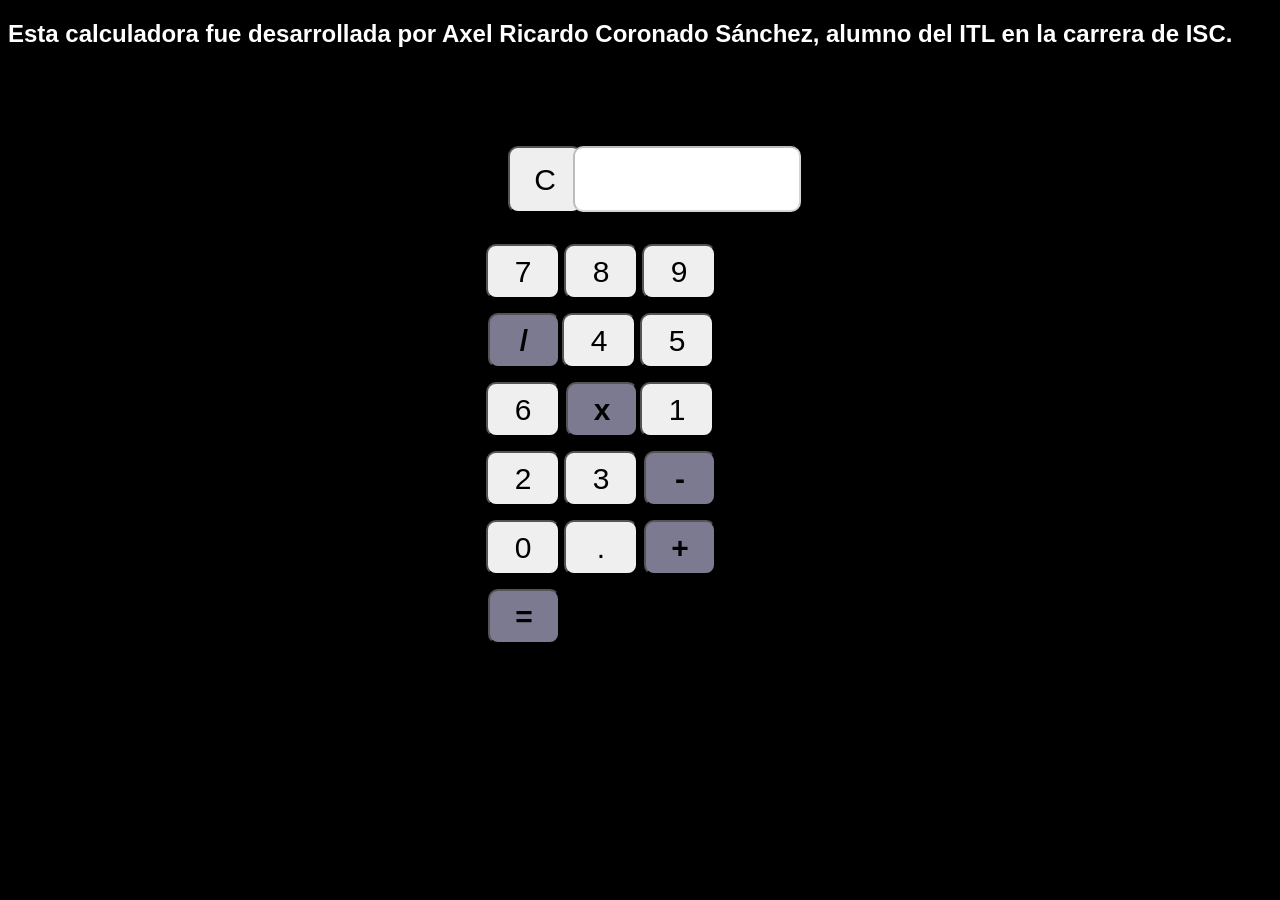
==== actividad16-3.html @ cf79870b "Add files via upload Archivos HTML, CSS y JS de la calculadora básica." ====
<!--
    Alumno: Axel Ricardo Coronado Sánchez
    Fecha: 15/10/2023
-->
<!DOCTYPE html>
<html lang="es">
	<head>
		<meta charset="UTF-8" />
		<meta name="viewport" content="width=device-width, initial-scale=1.0" />
		<link rel="stylesheet" type="text/css" href="css/calculadora.css" />
		<title>Actividad 16</title>
	</head>
	<body background="img/calculadora.png">
		<div>
			<label>
				<h2>
					Esta calculadora fue desarrollada por Axel Ricardo Coronado Sánchez, alumno del ITL en la
					carrera de ISC.
				</h2>
			</label>
		</div>
		<div>
			<button class="lim" id="limpiar">C</button>
			<input type="text" id="recibir" disabled />
		</div>
		<div>
			<button class="num" id="siete" onclick="sendSiete()">7</button>
			<button class="num" id="ocho" onclick="sendOcho()">8</button>
			<button class="num" id="nueve" onclick="sendNueve()">9</button>
			<input type="button" id="boton" onClick="operacion('dividir')" value="/" />

			<button class="num" id="cuatro" onclick="sendCuatro()">4</button>
			<button class="num" id="cinco" onclick="sendCinco()">5</button>
			<button class="num" id="seis" onclick="sendSeis()">6</button>
			<input type="button" id="boton" onClick="operacion('multiplicar')" value="x" />

			<button class="num" id="uno" onclick="sendUno()">1</button>
			<button class="num" id="dos" onclick="sendDos()">2</button>
			<button class="num" id="tres" onclick="sendTres()">3</button>
			<input type="button" id="boton" onClick="operacion('restar')" value="-" />

			<button class="num" id="cero" onclick="sendCero()">0</button>
			<button class="num" id="punto" onclick="sendPunto()">.</button>
			<input type="button" id="boton" onClick="operacion('sumar')" value="+" />
			<input type="button" id="boton" onClick="calcular()" value="=" />
		</div>
		<!--Script-->
		<script type="text/javascript" src="javascript proyects/js/Calculadora.js"></script>
	</body>
</html>
---- css/calculadora.css ----
/*
    Alumno: Axel Ricardo Coronado Sánchez
    Fecha: 15/10/2023
*/
body {
	background-color: black;
	background-repeat: no-repeat;
	background-attachment: fixed;
	background-size: 500px;
	background-position: center;
	display: grid;
	grid-template-columns: repeat(4, 1fr);
	gap: 20px;
}

div label h2 {
	color: white;
	text-align: center;
	font-family: "Comic Sans MS", cursive, sans-serif;
	position: fixed;
	top: 0;
}

.num {
	font-size: 30px;
	border-radius: 10px;
	width: 74px;
	height: 55px;
	position: relative;
	top: 236px;
	left: -164px;
	margin-bottom: 14px;
}

.lim {
	font-size: 30px;
	border-radius: 10px;
	width: 74px;
	height: 67px;
	position: absolute;
	top: 146px;
	left: 508px;
}

#boton {
	font-size: 30px;
	border-radius: 10px;
	width: 72px;
	height: 55px;
	position: relative;
	top: 236px;
	left: -162px;
	background-color: #7b7a91;
	font-weight: bold;
}

#recibir {
	background-color: white;
	font-size: 30px;
	border-radius: 10px;
	width: 220px;
	height: 60px;
	position: relative;
	top: 138px;
	left: 244px;
}
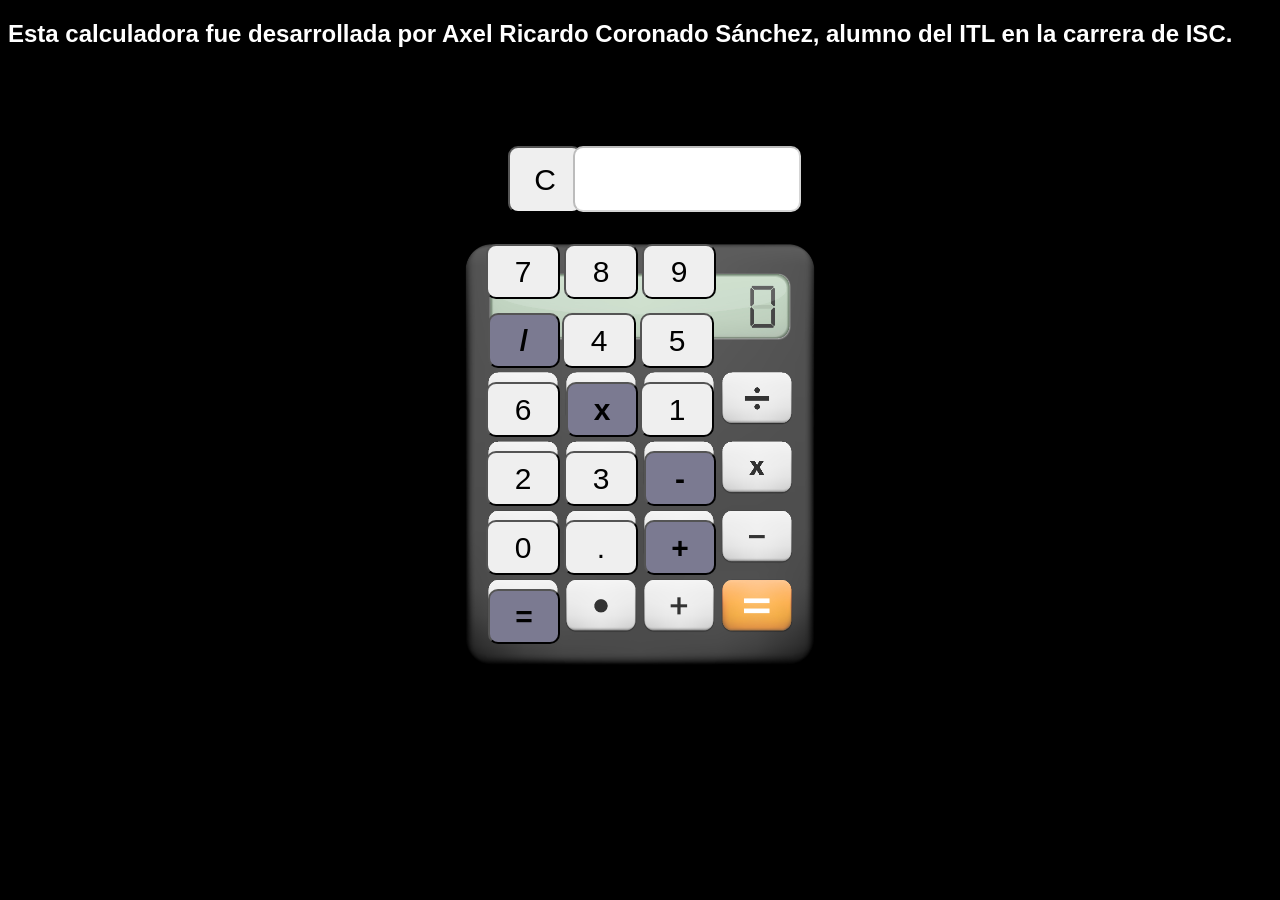
==== commit 26064943: "Update actividad16-3.html" ====
--- a/actividad16-3.html
+++ b/actividad16-3.html
@@ -1,7 +1,3 @@
-<!--
-    Alumno: Axel Ricardo Coronado Sánchez
-    Fecha: 15/10/2023
--->
 <!DOCTYPE html>
 <html lang="es">
 	<head>
@@ -44,7 +40,7 @@
 			<input type="button" id="boton" onClick="operacion('sumar')" value="+" />
 			<input type="button" id="boton" onClick="calcular()" value="=" />
 		</div>
-		<!--Script-->
-		<script type="text/javascript" src="javascript proyects/js/Calculadora.js"></script>
+
+		<script type="text/javascript" src="js/Calculadora.js"></script>
 	</body>
 </html>
